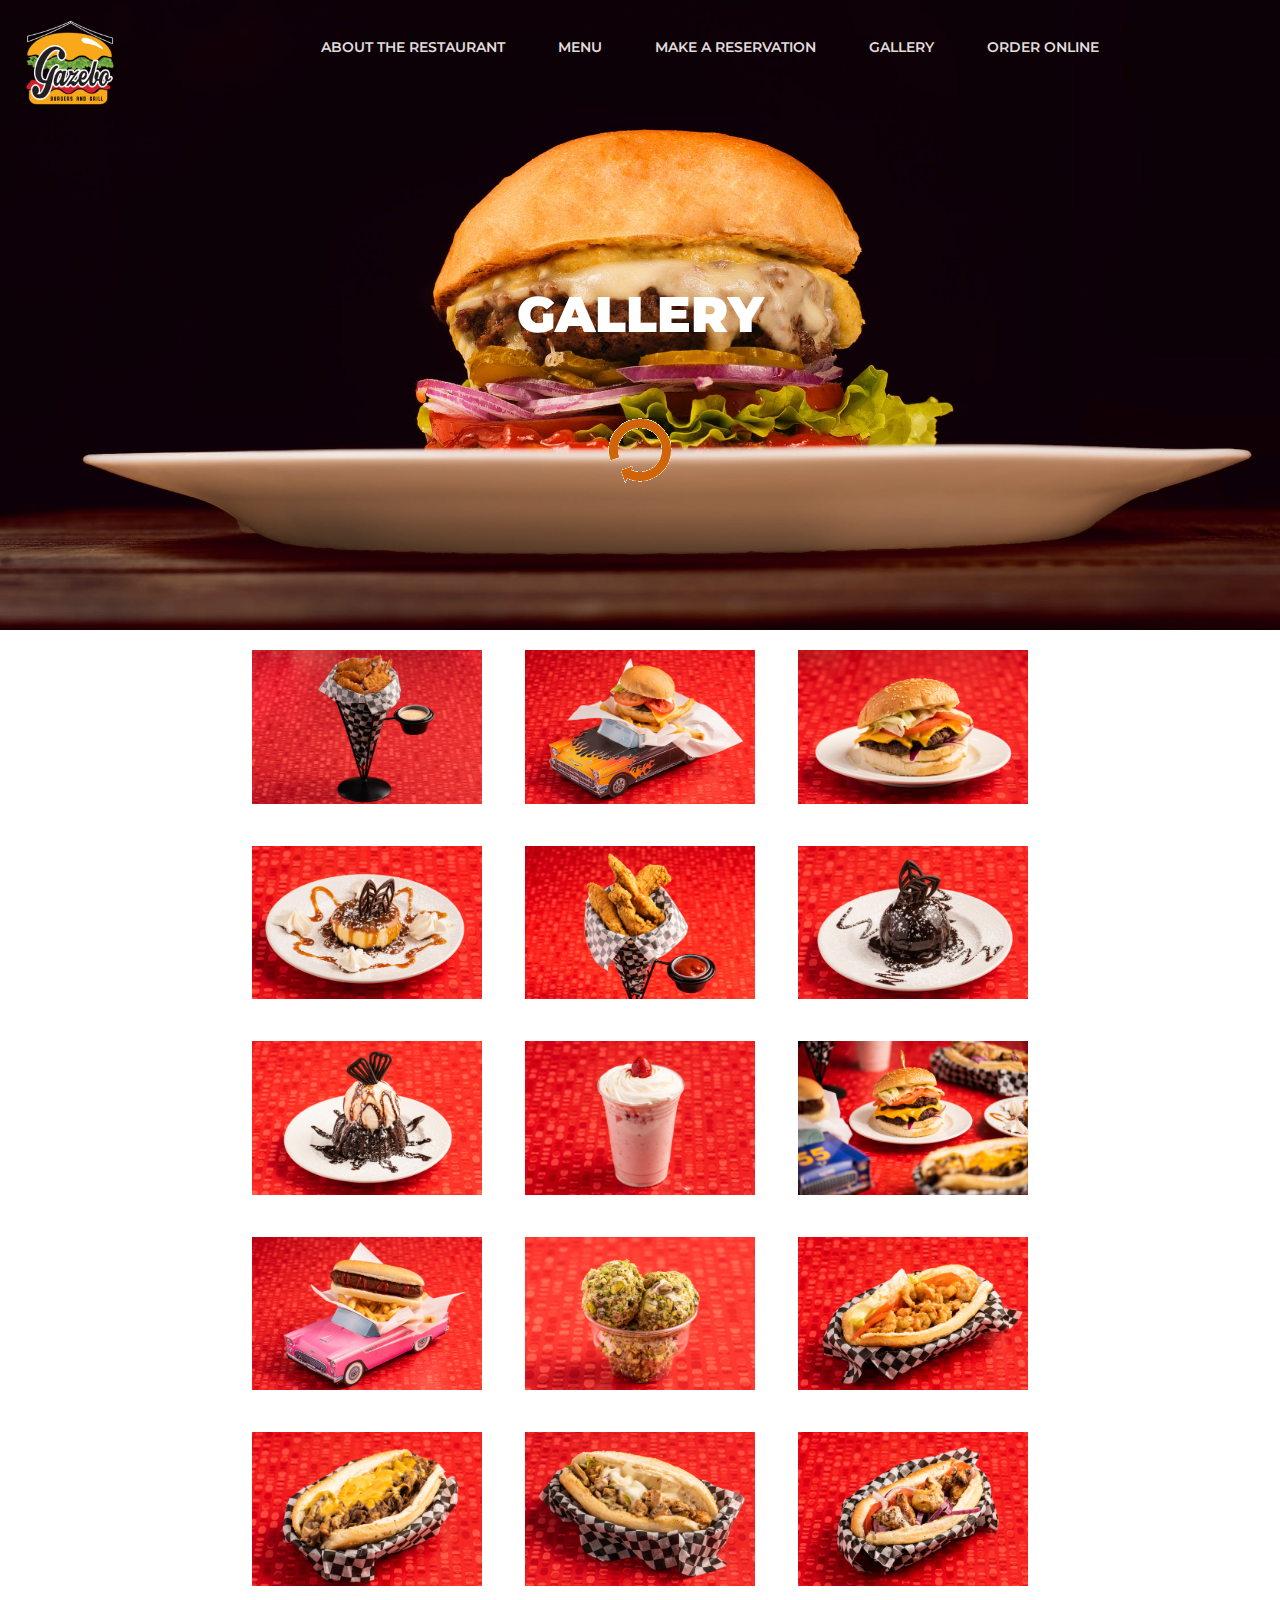
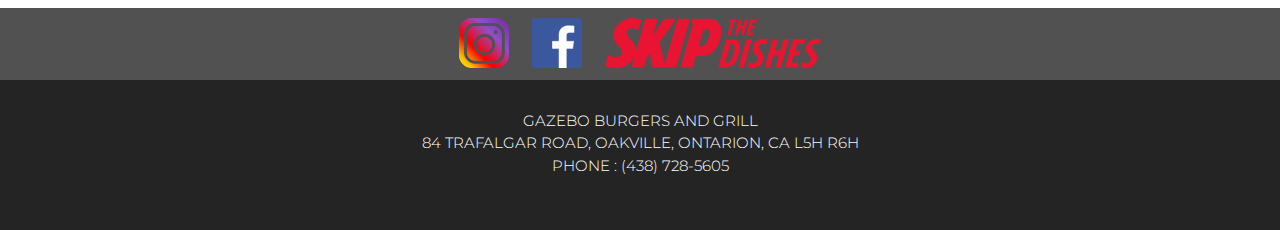
==== gallery.html @ 7df8b504 "last version" ====
<!DOCTYPE html>
<html lang="en">

<head>
    <meta charset="UTF-8">
    <meta name="viewport" content="width=device-width, initial-scale=1.0">
    <meta http-equiv="X-UA-Compatible" content="ie=edge">
    <link rel="stylesheet" href="./assets/css/main.css">
    <link href="https://fonts.googleapis.com/css?family=Montserrat" rel="stylesheet">
    <link rel="stylesheet" href="https://cdn.jsdelivr.net/npm/flatpickr/dist/flatpickr.min.css">
    <!-- fav icon -->
    <link rel="apple-touch-icon" sizes="180x180" href="favicon/apple-touch-icon.png">
    <link rel="icon" type="image/png" sizes="32x32" href="favicon/favicon-32x32.png">
    <link rel="icon" type="image/png" sizes="16x16" href="favicon/favicon-16x16.png">
    <link rel="manifest" href="favicon/site.webmanifest">
    <link rel="mask-icon" href="favicon/safari-pinned-tab.svg" color="#5bbad5">
    <meta name="msapplication-TileColor" content="#da532c">
    <meta name="theme-color" content="#ffffff">
    <title>GAZEBO BURGERS AND GRILL- Menu</title>
    <style>
        .container {
            max-width: 1300px;
        }
    </style>
</head>

<body>
    <div id="loading" style="  background: url('./assets/images/spinner.gif') no-repeat center center;
        position: absolute;
        top: 0;
        left: 0;
        height: 100%;
        width: 100%;
        z-index: 9999999;"></div>

    <div id="img-modal">
        <div id="inner"></div>
        <img src="" alt="" id="modal-img">
    </div>
    <!-- header  -->
    <header class="header-3">
        <nav>
            <a href="./index.html" id="logo"><img src="./assets/images/logo.png" alt=""></a>
            <ul>

                <li><a href="./index.html#about">ABOUT THE RESTAURANT</a></li>
                <li><a href="./menu.html">MENU</a></li>
                <li><a href="./index.html#reservations">MAKE A RESERVATION</a></li>
                <li><a href="./gallery.html">GALLERY</a></li>
                <li><a href="https://www.skipthedishes.com/gazebo-burgers-and-grill" target="_blank">ORDER ONLINE</a></li>
            </ul>
            <img src="./assets/images/toggle.png" alt="" id="toggle">
        </nav>
        <h1>GALLERY</h1>
    </header>

    <!-- gallery  -->
    <div class="container gallery">
        <img src="./assets/images/gallery/GazeboBurgersAndGrill(TrafalgarRd.)_ButterFlyShrimp_2-Edit.jpg" alt="">
        <img src="./assets/images/gallery/GazeboBurgersAndGrill(TrafalgarRd.)_CheeseBurger(KidsMeal)_1.jpg" alt="">
        <img src="./assets/images/gallery/GazeboBurgersAndGrill(TrafalgarRd.)_CheeseBurger.jpg" alt="">
        <img src="./assets/images/gallery/GazeboBurgersAndGrill(TrafalgarRd.)_Cheesecake_1.jpg" alt="">
        <img src="./assets/images/gallery/GazeboBurgersAndGrill(TrafalgarRd.)_ChickenTender_2.jpg" alt="">
        <img src="./assets/images/gallery/GazeboBurgersAndGrill(TrafalgarRd.)_ChocolateBomb_1.jpg" alt="">
        <img src="./assets/images/gallery/GazeboBurgersAndGrill(TrafalgarRd.)_ChocolateLava_1.jpg" alt="">
        <img src="./assets/images/gallery/GazeboBurgersAndGrill(TrafalgarRd.)_GazeboShakes_1.jpg" alt="">
        <img src="./assets/images/gallery/GazeboBurgersAndGrill(TrafalgarRd.)_HeroImage_1.jpg" alt="">
        <img src="./assets/images/gallery/GazeboBurgersAndGrill(TrafalgarRd.)_HotDog(KidsMeal)_1.jpg" alt="">
        <img src="./assets/images/gallery/GazeboBurgersAndGrill(TrafalgarRd.)_PistachioIceCream_1.jpg" alt="">
        <img src="./assets/images/gallery/GazeboBurgersAndGrill(TrafalgarRd.)_PoBoyShrimpSandwich.jpg" alt="">
        <img src="./assets/images/gallery/GazeboBurgersAndGrill(TrafalgarRd.)_TheUltimateCheeseSteak_1.jpg" alt="">
        <img src="./assets/images/gallery/GazeboBurgersAndGrill(TrafalgarRd.)_TheUltimateChickenSteak.jpg" alt="">
        <img src="./assets/images/gallery/GazeboBurgersAndGrill(TrafalgarRd.)_TheUltimateSouvlaki_1.jpg" alt="">
    </div>
    <!-- footer  -->
    <footer>
        <div class="social-media">
            <a href="https://www.instagram.com/gazeboburgers/" target="_blank"><img src="./assets/images/insta.png" alt=""></a>
            <a href="https://www.facebook.com/GazeboBurgers/" target="_blank"><img src="./assets/images/facebook.png"
                    alt=""></a>
            <a href="https://www.skipthedishes.com/gazebo-burgers-and-grill" target="_blank"><img src="./assets/images/skip.png"
                    alt=""></a>
        </div>
        <div class="address">
            <p>
                <strong>GAZEBO BURGERS AND GRILL</strong> <br>
                84 TRAFALGAR ROAD, OAKVILLE, ONTARION, CA L5H R6H <br>
                PHONE : (438) 728-5605
            </p>
        </div>
    </footer>
</body>
<script src="https://cdn.jsdelivr.net/npm/flatpickr"></script>
<script src="./assets/js/main.js"></script>
<script>
    // scrolling effects
    // make nav fixed
    document.addEventListener('scroll', function () {
        if (window.pageYOffset > 150) {
            document.querySelector('nav').classList.add('fixed');
        } else if (window.pageYOffset < 150) {
            document.querySelector('nav').classList.remove('fixed');
        }
    })
    // image gallery 
    document.querySelectorAll('.container.gallery > img').forEach(function (e) {
        e.addEventListener('click', function () {
            document.getElementById('modal-img').setAttribute('src', this.src)
            document.getElementById('img-modal').style.display = 'block';
        })
    });

    document.getElementById('inner').addEventListener('click', function () {
        document.getElementById('modal-img').setAttribute('src', "")
        document.getElementById('img-modal').style.display = 'none';
    })
</script>

</html>
---- assets/css/main.css ----
/* reset browsers */
/* http://meyerweb.com/eric/tools/css/reset/ 
   v2.0 | 20110126
   License: none (public domain)
*/

html, body, div, span, applet, object, iframe,
h1, h2, h3, h4, h5, h6, p, blockquote, pre,
a, abbr, acronym, address, big, cite, code,
del, dfn, em, img, ins, kbd, q, s, samp,
small, strike, strong, sub, sup, tt, var,
b, u, i, center,
dl, dt, dd, ol, ul, li,
fieldset, form, label, legend,
table, caption, tbody, tfoot, thead, tr, th, td,
article, aside, canvas, details, embed, 
figure, figcaption, footer, header, hgroup, 
menu, nav, output, ruby, section, summary,
time, mark, audio, video {
	margin: 0;
	padding: 0;
	border: 0;
	font-size: 100%;
	font: inherit;
	vertical-align: baseline;
}
/* HTML5 display-role reset for older browsers */
article, aside, details, figcaption, figure, 
footer, header, hgroup, menu, nav, section {
	display: block;
}
body {
    line-height: 1;
    font-size:62.5%; 
}
ol, ul {
	list-style: none;
}
blockquote, q {
	quotes: none;
}
blockquote:before, blockquote:after,
q:before, q:after {
	content: '';
	content: none;
}
table {
	border-collapse: collapse;
	border-spacing: 0;
}
/* styles start here */
html{
    font-family: 'Montserrat', sans-serif;
    height: 100%;
    scroll-behavior: smooth;
}
body {
    height: 100%;
}
li , a{
    list-style-type: none;
    text-decoration: none;
}
h1 {
    font-size: 5em;
    font-weight: 700;
}
h3 {
    font-size: 3em;
    font-weight: 600;
}
p {
    font-size: 1.5em;
    font-weight: 300;
    line-height: 1.5em;
}
.fixed {
    width: 100%;
    background-color: #000;
    opacity: 0.8;
    position: fixed;
    top: 0px;
    z-index: 400;
}
.fixed img {
    display: none;
}
.fixed li {
    margin: 15px 25px;
}
.container {
    width: 960px;
    margin: auto;
    text-align: center;
}
#toggle {
    display: none;
    cursor: pointer;
}

/* header */
header {
    width: 100%;
    min-height: 90%;
    background-image: url('../images/burgers-color.jpg');
    background-position: center;
    background-size: 100% 130%;
    position: relative;
}
header h1 {
    width: fit-content;
    font-size: 8em;
    font-weight: 900;
    text-align: center;
    color: #fff;
    position: absolute;
    top: 50%;
    left: 50%;
    transform: translate(-50% , -50%);
}
.header-2 {
    background-image: url('../images/burger-table.jpeg');
}
.header-3 {
    background-image: url('../images/burger-plate.jpeg');
}
.header-2 a {
    color: #fff;
}
.header-2 a:hover {
    color: rgb(224, 220, 220);
}
#logo {
    float: left;
}
#logo img {
    max-width: 100px;
    margin: 20px;
}
nav ul {
    width: 100%;
    text-align: center;
}
nav li {
    display: inline-block;
    margin: 40px 25px;
}
nav li img {
    width: 100px;
}
nav a {
    font-size: 1.6em;
    font-weight: 600;
    color: rgb(224, 220, 220);
}
nav a:hover {
    color: #fff;
}
/* about  */
.about {
    width: 100%;
    overflow: hidden;
}
.about img {
    width: 40%;
    height: 100%;
    float: right;
}
.about div {
    padding-top: 100px;
    float: left;
    width: 60%;
}
.about h1 {
    font-size: 6em;
    margin: 20px auto;
    text-align: center;
    font-family: 'Great Vibes', cursive;
}
.about h3 {
    margin: 30px;
    color: #444;
}
.about p {
    margin: 30px;
    color: #666;
}
/* reservations */
.reservations {
    clear: both;
    width: 100%;
    min-height: 800px;
    background-image:  url('../images/tables.jpeg');
    background-position: bottom;
    background-size: 100% auto;
}
.reservations h1 {
    font-weight: 900;
    color: #fff;
    font-size: 5em;
    text-align: center;
    padding: 100px 0;
}
.reservations form {
    width: 60%;
    margin: auto;
}
.reservations form input {
    width: 100%;
    height: 40px;
    margin: 20px auto;
    padding: 5px;
    border: none;
    opacity: 0.6;
    background-color: #a6a6a6;
    color : #444;
    font-size: 2em;
}
.reservations label {
    font-size: 2em;
    font-weight: 700;
    color: #fff;
}
.reservations button {
    border: none;
    cursor: pointer;
    width: 150px;
    height: 50px;
    background-color: #1f0101;
    font-size: 2em;
    color:#fff;
}
/* footer */
footer {
    clear: both;
}
footer .social-media {
    width: 100%;
    text-align: center;
    background-color: #515151;
}
footer .social-media img {
    max-height: 50px;
    margin: 10px;
}
footer .address {
    width: 100%;
    background-color: #242424;
    height: 150px;
    text-align: center;
    box-sizing: border-box;
    padding: 30px 0;
    color: #fff;
}
/* menu */
.menu-section {
    position: relative;
    width: 420px;
    height: 460px;
    display: inline-block;
    margin: 20px 10px;
    background-position: center;
    overflow: hidden;
}
.menu-section h5 {
    font-size: 2.5em;
    font-weight: 700;
    color: #fff;
    padding: 10px;
    position: relative;
    z-index: 2;
}
.menu-section p {
    font-size: 1.4em;
    font-weight: 300;
    color: #fff;
    margin: 10px;
    position: relative;
    z-index: 3;
}
.menu-section div {
  position: absolute;
  width: 100%;
  height: 100%;
  top: 0px;
  left: 0px;
  background-color: #000;
  opacity: 0.6;
  z-index: 1;
}
.burgers {
    background-image: url('../images/menu/burger.jpg');
}
.sandwiches {
    background-image: url('../images/menu/steak.jpg');
}
.platters {
    background-image: url('../images/menu/plate.jpg');
}
.baskets {
    background-image: url('../images/menu/shrimp.jpg');
}
.salads {
    background-image: url('../images/menu/burger.jpg');
}
.kids {
    background-image: url('../images/menu/kids.jpg');
}
.desserts {
    background-image: url('../images/menu/choc.jpg');
}
.drinks {
    background-image: url('../images/menu/shake.jpg');
}
.sides {
    background-image: url('../images/menu/side.jpg');
}


/* gallery */

.gallery  img {
    max-width: 230px;
    margin: 20px;
    cursor: pointer;
}
/* img modal style */
#img-modal {
    position: fixed;
    top: 0px;
    left: 0px;
    width: 100%;
    height: 100%;
    z-index: 500;
    display: none;
}
#img-modal #inner {
    position: absolute;
    top: 0px;
    left: 0px;
    width: 100%;
    height: 100%;
    background-color: #000;
    opacity: 0.9;
    z-index: 501;
}
#img-modal img {
    position: absolute;
    top: 50%;
    left: 50%;
    transform:translate(-50%, -50%);
    width: 60%;
    max-width: 1000px;
    z-index: 502;
}
/* media queries */
/* 
@media only screen and (max-width: 1331px) {
    .about p {
        font-size: 1.2em;
    }
    .about h3 {
        font-size: 2.0em;
    }
    .reservations {
        background-size: 100% 100%;
    }
  } */

  @media only screen and (max-width: 1331px) {
    .about p {
        font-size: 1.2em;
        margin: 15px;
    }
    .about h3 {
        font-size: 2.0em;
        margin: 15px;
    }
    .reservations {
        background-size: 100% 100%;
    }
      header h1 {
          font-size: 5em;
      }
      nav ul a {
          font-size: 1.4em;
      }
      .about div  {
       padding: 0px;
      }
      header {
          min-height: 70%;
      }
  }

  @media only screen and (max-width: 960px) { 
    nav {
        width: 100%;
        height: 80px;
        background-color: #fff;
    }
    nav ul {
        background-color: #242424;
        position: absolute;
        top: 80px;
        z-index: 400;
        display: none;
    }
    nav li {
        display: block;
    }
    #logo {
        text-align: left;
        padding: 5px;
    }
    #logo img {
        max-width: 70px;
        margin: 2px;
    }
    #toggle {
        line-height: 80px;
        display: block;
        height: 50%;
        margin: 18px 5px;
        float: right;
    }
    .fixed {
        opacity: 0.8;
    }
    .container {
        width: 100%;
    }
  }

  @media only screen and (max-width: 845px) { 
     .about img {
         display: none;
     }
     .about div {
         float: right;
         width: 100%;
     }
     .reservations form {
         width: 90%;
     }
  }
  @media only screen and (max-width: 475px) {
      .menu-section {
          width: 100%;
          margin: 0px;
      }
   }
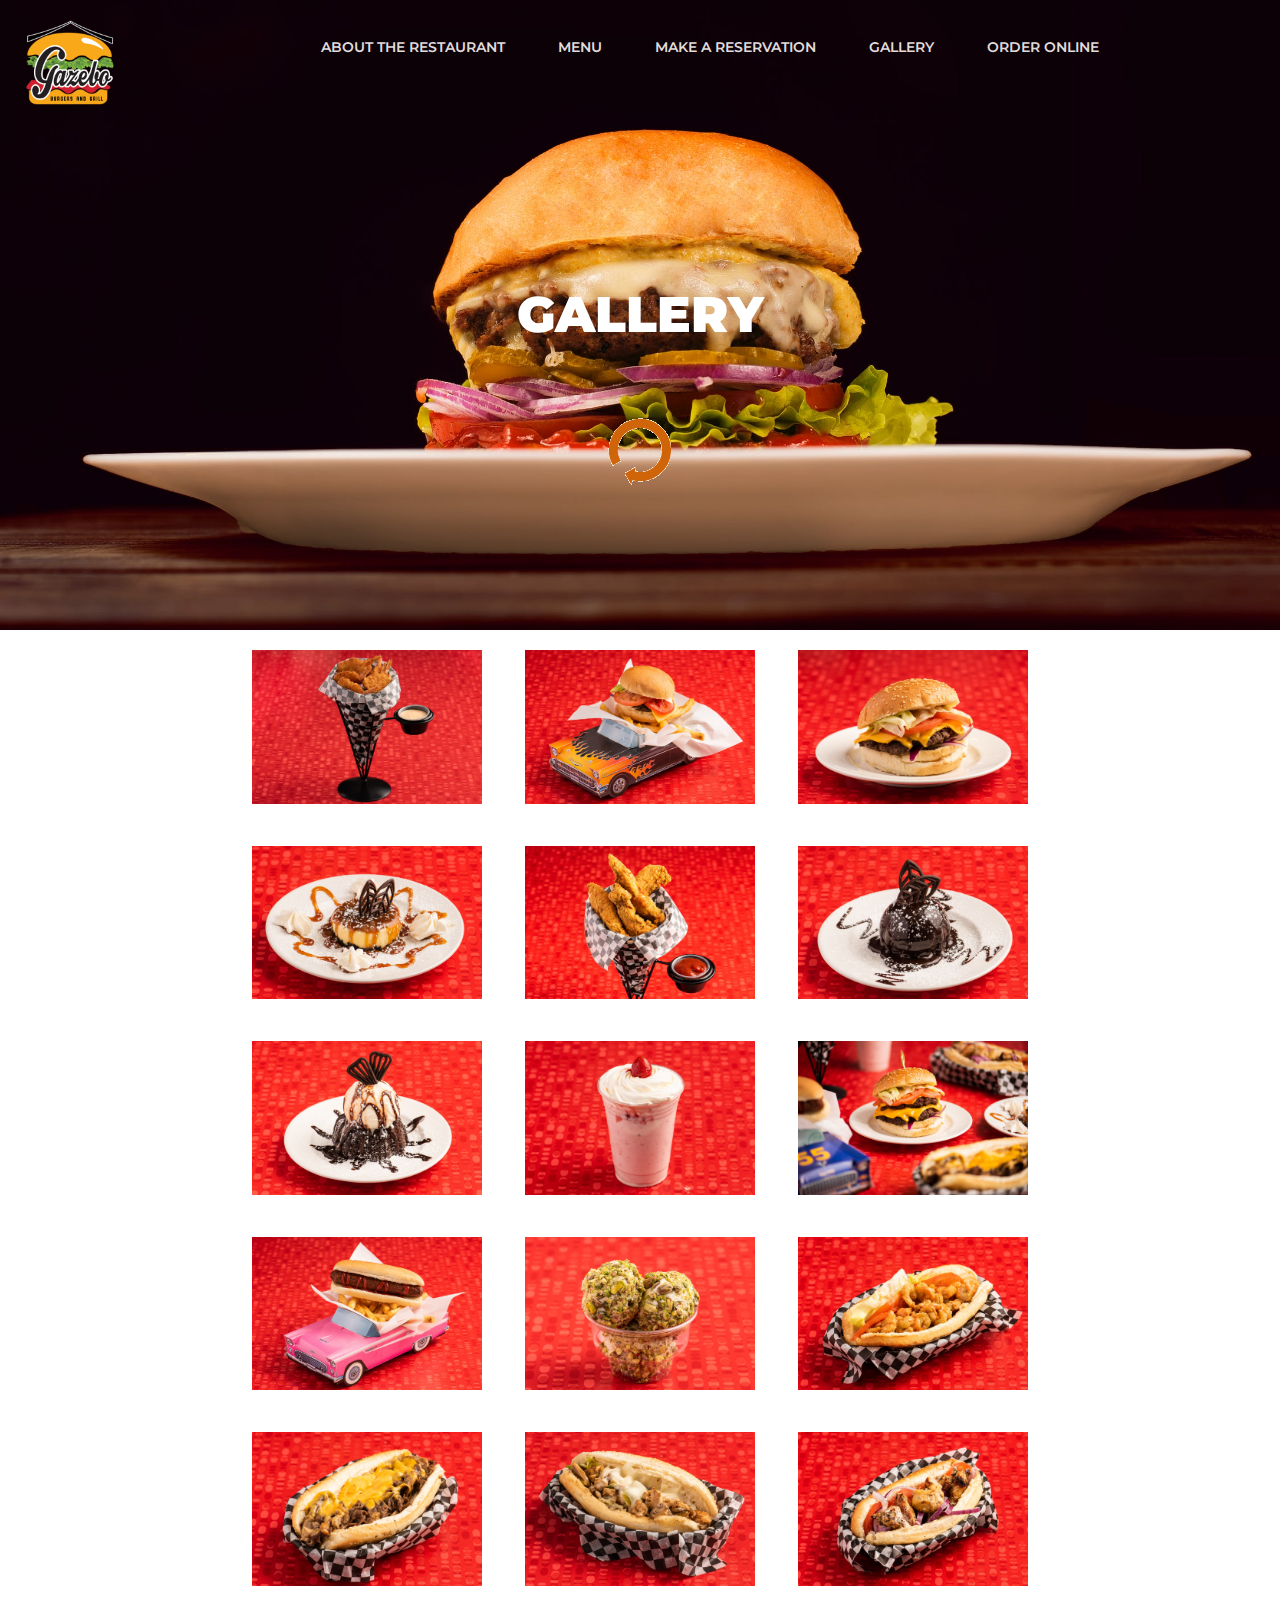
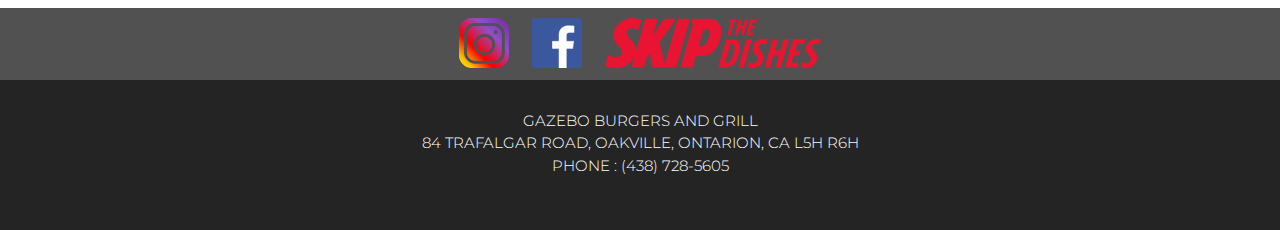
==== commit d5e3a861: "change images size" ====
--- a/gallery.html
+++ b/gallery.html
@@ -56,21 +56,21 @@
 
     <!-- gallery  -->
     <div class="container gallery">
-        <img src="./assets/images/gallery/GazeboBurgersAndGrill(TrafalgarRd.)_ButterFlyShrimp_2-Edit.jpg" alt="">
-        <img src="./assets/images/gallery/GazeboBurgersAndGrill(TrafalgarRd.)_CheeseBurger(KidsMeal)_1.jpg" alt="">
-        <img src="./assets/images/gallery/GazeboBurgersAndGrill(TrafalgarRd.)_CheeseBurger.jpg" alt="">
-        <img src="./assets/images/gallery/GazeboBurgersAndGrill(TrafalgarRd.)_Cheesecake_1.jpg" alt="">
-        <img src="./assets/images/gallery/GazeboBurgersAndGrill(TrafalgarRd.)_ChickenTender_2.jpg" alt="">
-        <img src="./assets/images/gallery/GazeboBurgersAndGrill(TrafalgarRd.)_ChocolateBomb_1.jpg" alt="">
-        <img src="./assets/images/gallery/GazeboBurgersAndGrill(TrafalgarRd.)_ChocolateLava_1.jpg" alt="">
-        <img src="./assets/images/gallery/GazeboBurgersAndGrill(TrafalgarRd.)_GazeboShakes_1.jpg" alt="">
-        <img src="./assets/images/gallery/GazeboBurgersAndGrill(TrafalgarRd.)_HeroImage_1.jpg" alt="">
-        <img src="./assets/images/gallery/GazeboBurgersAndGrill(TrafalgarRd.)_HotDog(KidsMeal)_1.jpg" alt="">
-        <img src="./assets/images/gallery/GazeboBurgersAndGrill(TrafalgarRd.)_PistachioIceCream_1.jpg" alt="">
-        <img src="./assets/images/gallery/GazeboBurgersAndGrill(TrafalgarRd.)_PoBoyShrimpSandwich.jpg" alt="">
-        <img src="./assets/images/gallery/GazeboBurgersAndGrill(TrafalgarRd.)_TheUltimateCheeseSteak_1.jpg" alt="">
-        <img src="./assets/images/gallery/GazeboBurgersAndGrill(TrafalgarRd.)_TheUltimateChickenSteak.jpg" alt="">
-        <img src="./assets/images/gallery/GazeboBurgersAndGrill(TrafalgarRd.)_TheUltimateSouvlaki_1.jpg" alt="">
+        <img src="./assets/images/gallery/GazeboBurgersAndGrill(TrafalgarRd.)_ButterFlyShrimp_2-Edit-min.jpg" alt="">
+        <img src="./assets/images/gallery/GazeboBurgersAndGrill(TrafalgarRd.)_CheeseBurger(KidsMeal)_1-min.jpg" alt="">
+        <img src="./assets/images/gallery/GazeboBurgersAndGrill(TrafalgarRd.)_CheeseBurger-min.jpg" alt="">
+        <img src="./assets/images/gallery/GazeboBurgersAndGrill(TrafalgarRd.)_Cheesecake_1-min.jpg" alt="">
+        <img src="./assets/images/gallery/GazeboBurgersAndGrill(TrafalgarRd.)_ChickenTender_2-min.jpg" alt="">
+        <img src="./assets/images/gallery/GazeboBurgersAndGrill(TrafalgarRd.)_ChocolateBomb_1-min.jpg" alt="">
+        <img src="./assets/images/gallery/GazeboBurgersAndGrill(TrafalgarRd.)_ChocolateLava_1-min.jpg" alt="">
+        <img src="./assets/images/gallery/GazeboBurgersAndGrill(TrafalgarRd.)_GazeboShakes_1-min.jpg" alt="">
+        <img src="./assets/images/gallery/GazeboBurgersAndGrill(TrafalgarRd.)_HeroImage_1-min.jpg" alt="">
+        <img src="./assets/images/gallery/GazeboBurgersAndGrill(TrafalgarRd.)_HotDog(KidsMeal)_1-min.jpg" alt="">
+        <img src="./assets/images/gallery/GazeboBurgersAndGrill(TrafalgarRd.)_PistachioIceCream_1-min.jpg" alt="">
+        <img src="./assets/images/gallery/GazeboBurgersAndGrill(TrafalgarRd.)_PoBoyShrimpSandwich-min.jpg" alt="">
+        <img src="./assets/images/gallery/GazeboBurgersAndGrill(TrafalgarRd.)_TheUltimateCheeseSteak_1-min.jpg" alt="">
+        <img src="./assets/images/gallery/GazeboBurgersAndGrill(TrafalgarRd.)_TheUltimateChickenSteak-min.jpg" alt="">
+        <img src="./assets/images/gallery/GazeboBurgersAndGrill(TrafalgarRd.)_TheUltimateSouvlaki_1-min.jpg" alt="">
     </div>
     <!-- footer  -->
     <footer>
--- a/assets/css/main.css
+++ b/assets/css/main.css
@@ -102,7 +102,7 @@
 header {
     width: 100%;
     min-height: 90%;
-    background-image: url('../images/burgers-color.jpg');
+    background-image: url('../images/image.jpg');
     background-position: center;
     background-size: 100% 130%;
     position: relative;
@@ -289,31 +289,31 @@
   z-index: 1;
 }
 .burgers {
-    background-image: url('../images/menu/burger.jpg');
+    background-image: url('../images/menu/burger-min.jpg');
 }
 .sandwiches {
-    background-image: url('../images/menu/steak.jpg');
+    background-image: url('../images/menu/steak-min.jpg');
 }
 .platters {
-    background-image: url('../images/menu/plate.jpg');
+    background-image: url('../images/menu/plate-min.jpg');
 }
 .baskets {
-    background-image: url('../images/menu/shrimp.jpg');
+    background-image: url('../images/menu/shrimp-min.jpg');
 }
 .salads {
-    background-image: url('../images/menu/burger.jpg');
+    background-image: url('../images/menu/burger-min.jpg');
 }
 .kids {
-    background-image: url('../images/menu/kids.jpg');
+    background-image: url('../images/menu/kids-min.jpg');
 }
 .desserts {
-    background-image: url('../images/menu/choc.jpg');
+    background-image: url('../images/menu/choc-min.jpg');
 }
 .drinks {
-    background-image: url('../images/menu/shake.jpg');
+    background-image: url('../images/menu/shake-min.jpg');
 }
 .sides {
-    background-image: url('../images/menu/side.jpg');
+    background-image: url('../images/menu/side-min.jpg');
 }
 
 
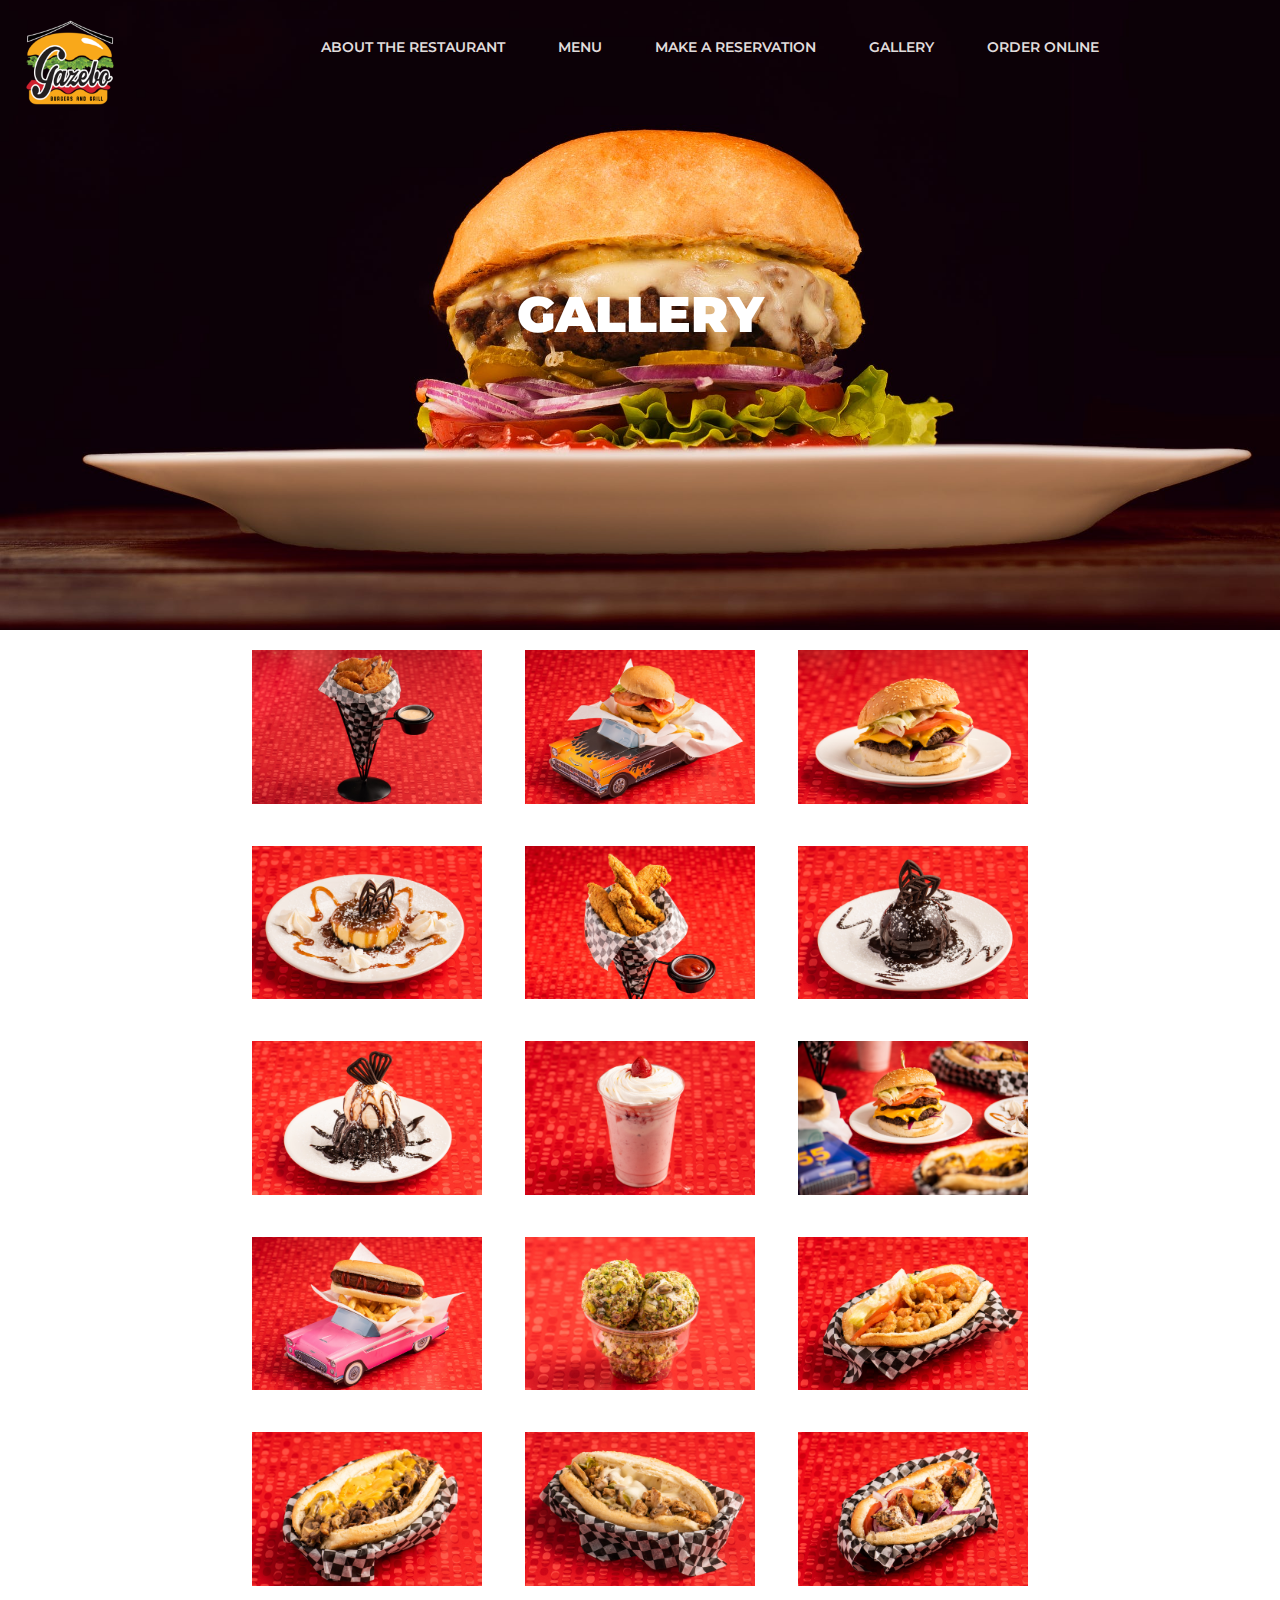
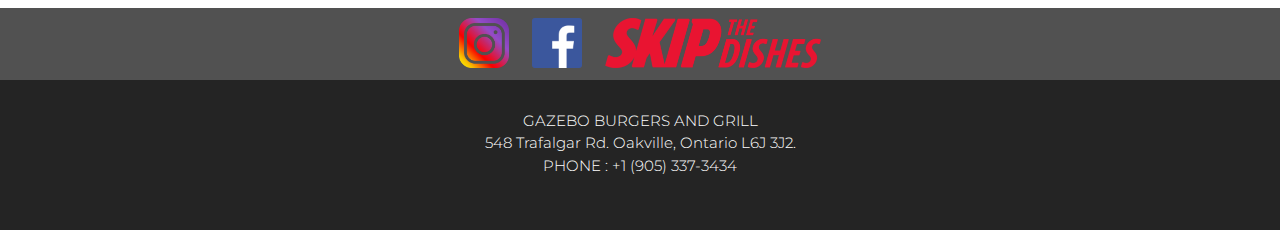
==== commit b6280ade: "9/10" ====
--- a/gallery.html
+++ b/gallery.html
@@ -25,13 +25,7 @@
 </head>
 
 <body>
-    <div id="loading" style="  background: url('./assets/images/spinner.gif') no-repeat center center;
-        position: absolute;
-        top: 0;
-        left: 0;
-        height: 100%;
-        width: 100%;
-        z-index: 9999999;"></div>
+
 
     <div id="img-modal">
         <div id="inner"></div>
@@ -84,8 +78,9 @@
         <div class="address">
             <p>
                 <strong>GAZEBO BURGERS AND GRILL</strong> <br>
-                84 TRAFALGAR ROAD, OAKVILLE, ONTARION, CA L5H R6H <br>
-                PHONE : (438) 728-5605
+                548 Trafalgar Rd.
+                Oakville, Ontario L6J 3J2.<br>
+                PHONE : +1 (905) 337-3434
             </p>
         </div>
     </footer>
--- a/assets/css/main.css
+++ b/assets/css/main.css
@@ -102,7 +102,7 @@
 header {
     width: 100%;
     min-height: 90%;
-    background-image: url('../images/image.jpg');
+    background-image: url('../images/burgers.jpg');
     background-position: center;
     background-size: 100% 130%;
     position: relative;
@@ -333,6 +333,7 @@
     height: 100%;
     z-index: 500;
     display: none;
+    padding-top: 100px;
 }
 #img-modal #inner {
     position: absolute;
@@ -345,14 +346,19 @@
     z-index: 501;
 }
 #img-modal img {
-    position: absolute;
-    top: 50%;
-    left: 50%;
-    transform:translate(-50%, -50%);
+    position: relative;
+   display: block;
+   margin: auto;
     width: 60%;
     max-width: 1000px;
     z-index: 502;
-}
+    animation: zoom 0.3s;
+    transform-origin: center;
+}
+@keyframes zoom {
+    from {transform:scale(0)} 
+    to {transform:scale(1)}
+  }
 /* media queries */
 /* 
 @media only screen and (max-width: 1331px) {
@@ -424,11 +430,15 @@
         margin: 18px 5px;
         float: right;
     }
-    .fixed {
-        opacity: 0.8;
-    }
     .container {
         width: 100%;
+    }
+    .fixed {
+        opacity: 1;
+        background-color: #fff;
+    }
+    .fixed img {
+        display: block;
     }
   }
 
@@ -442,11 +452,21 @@
      }
      .reservations form {
          width: 90%;
+     }header {
+         min-height: 40%;
      }
+     
   }
   @media only screen and (max-width: 475px) {
       .menu-section {
           width: 100%;
           margin: 0px;
       }
+      
+      footer .social-media img {
+        max-height: 30px;
+      }
+      .menu-section {
+          margin-top: 10px;
+      }
    }